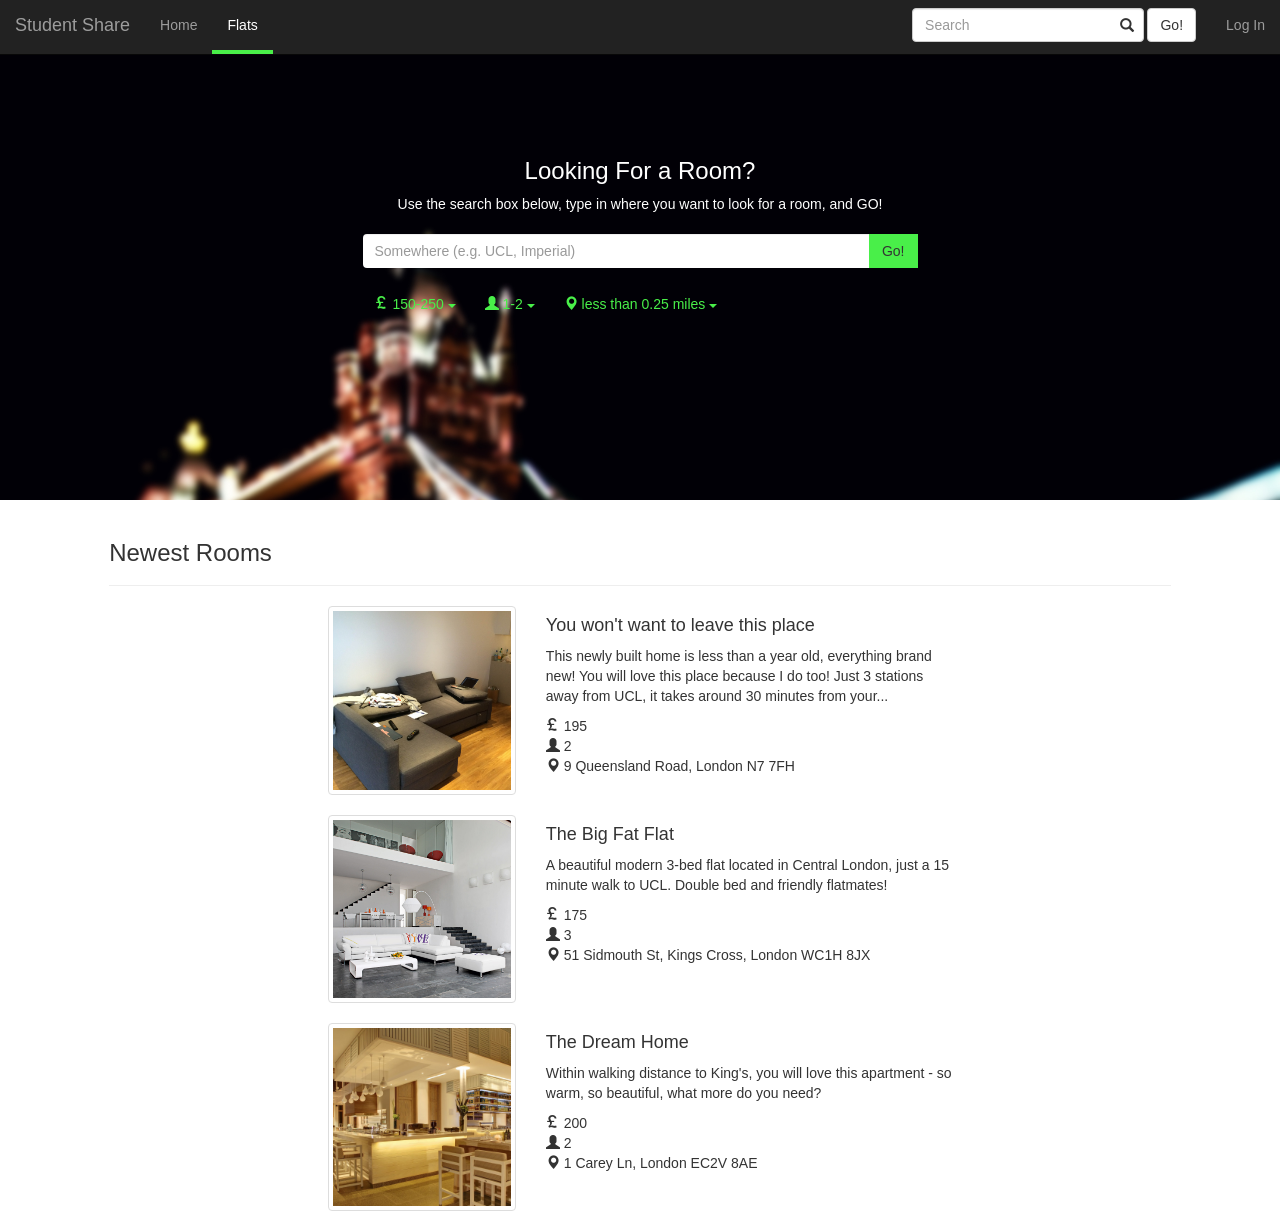
==== flats.html @ d861ad5a "mockup" ====
<!DOCTYPE html>
<html lang="en">
<head>
  <meta charset="utf-8">
  <meta http-equiv="X-UA-Compatible" content="IE=edge">
  <meta name="viewport" content="width=device-width, initial-scale=1, maximum-scale=1, user-scalable=no">
  <!-- The above 3 meta tags *must* come first in the head; any other head content must come *after* these tags -->
  <title>Student Share</title>


  <!-- Bootstrap -->
  <link href="css/bootstrap.css" rel="stylesheet">
  <!-- Custom -->
  <link href="css/custom.css" rel="stylesheet">

  <!-- HTML5 shim and Respond.js for IE8 support of HTML5 elements and media queries -->
  <!-- WARNING: Respond.js doesn't work if you view the page via file:// -->
    <!--[if lt IE 9]>
      <script src="https://oss.maxcdn.com/html5shiv/3.7.2/html5shiv.min.js"></script>
      <script src="https://oss.maxcdn.com/respond/1.4.2/respond.min.js"></script>
      <![endif]-->
    </head>
    <body>
      <nav class="navbar navbar-inverse navbar-fixed-top">
        <div class="container-fluid">
          <!-- Brand and toggle get grouped for better mobile display -->
          <div class="navbar-header">
            <button type="button" class="navbar-toggle collapsed" data-toggle="collapse" data-target="#bs-example-navbar-collapse-1" aria-expanded="false">
              <span class="sr-only">Toggle navigation</span>
              <span class="icon-bar"></span>
              <span class="icon-bar"></span>
              <span class="icon-bar"></span>
            </button>
            <a class="navbar-brand" href="index.html">Student Share</a>
          </div>

          <!-- Collect the nav links, forms, and other content for toggling -->
          <div class="collapse navbar-collapse" id="bs-example-navbar-collapse-1">
            <ul class="nav navbar-nav">
              <li> <a href="index.html">Home </a>
              </li>
              <li class="active"><a href="#">Flats<span class="sr-only">(current)</span></a>
                <div class="navbarHighlight"></div>
              </li>

            </ul>
          <ul class="nav navbar-nav navbar-right">
            <li class=""><a href="login.html">Log In</a>
            </li>
          </ul>
          <form class="navbar-form navbar-right" role="search">
            <div class="form-group has-feedback">
              <input type="text" class="form-control" placeholder="Search">
              <i class="form-control-feedback glyphicon glyphicon-search "></i>
            </div>
             <a href="searchResults.html">
              <button type="button" class="btn btn-default">Go!</button>
            </a>
          </form>
          </div><!-- /.navbar-collapse -->
        </div><!-- /.container-fluid -->
      </nav>

      <div class="jumbotron londonBG mediumDIV">
        <div class="container" >
          <div class="row"> </br></div>
          <div class="row">
            <div class="col-lg-3"></div>
            <div class="col-lg-6 light-text" style="text-align: center">
            </br>
            <h3>Looking For a Room?</h3>
          </div>
          <div class="col-lg-3"></div>
        </div>
        <div class="row">
          <div class="col-lg-3"></div>
          <div class="col-lg-6 light-text " style="text-align: center">
            <span>Use the search box below, type in where you want to look for a room, and GO!</span><br></br>
          </div>
          <div class="col-lg-3"></div>
        </div>
        <div class="row"> </div>
        <div class="row">
          <div class="col-lg-3"></div>
          <div class="col-lg-6">
            <div class="input-group" style="border:0;">
              <input type="text" class="form-control" placeholder="Somewhere (e.g. UCL, Imperial)"style="border:0;">
              <span class="input-group-btn">
                <a href="searchResults.html">
                  <button class="btn btn-default" type="button" style="background-color: #49ef49; border-color:#49ef49; border-radius:0; ">Go!</button>
                </a>
              </span>
            </div><!-- /input-group -->
          </div><!-- /.col-lg-6 -->
          <div class="col-lg-3"></div>
        </div><!-- /.row -->
      </br>
      <div class="row">
        <div class="col-lg-3"></div>
        <div class="col-lg-6">
          <div class="dropdown">
            <div class="btn-toolbar" role="toolbar" aria-label="...">
              <div class="btn-group" role="group">
                <button class="btn btn-default dropdown-toggle transButton" type="button" id="dropdownMenu1" data-toggle="dropdown" aria-haspopup="true" aria-expanded="true">
                  <span class="glyphicon glyphicon-gbp" aria-hidden="true"></span>
                  150-250
                  <span class="caret"></span>
                </button>
                <ul class="dropdown-menu" aria-labelledby="dropdownMenu1">
                  <li><a href="#">0-150</a></li>
                  <li><a href="#">150-250</a></li>
                  <li><a href="#">250+</a></li>
                </ul>
              </div>
              <div class="btn-group" role="group">
                <button class="btn btn-default dropdown-toggle transButton" type="button" id="dropdownMenu1" data-toggle="dropdown" aria-haspopup="true" aria-expanded="true">
                  <span class="glyphicon glyphicon-user" aria-hidden="true"></span>
                  1-2
                  <span class="caret"></span>
                </button>
                <ul class="dropdown-menu" aria-labelledby="dropdownMenu1">
                  <li><a href="#">1-2</a></li>
                  <li><a href="#">3-4</a></li>
                  <li><a href="#">5+</a></li>
                </ul>
              </div>
              <div class="btn-group " role="group">
                <button class="btn btn-default dropdown-toggle transButton" type="button" id="dropdownMenu1" data-toggle="dropdown" aria-haspopup="true" aria-expanded="true">
                  <span class="glyphicon glyphicon-map-marker" aria-hidden="true"></span>
                  less than 0.25 miles
                  <span class="caret"></span>
                </button>
                <ul class="dropdown-menu" aria-labelledby="dropdownMenu1">
                  <li><a href="#">less than 0.25 miles</a></li>
                  <li><a href="#">less than 0.5 miles</a></li>
                  <li><a href="#">less than 1 mile</a></li>
                  <li><a href="#">less than 3 miles</a></li>
                  <li><a href="#">less than 5 miles</a></li>
                </ul>
              </div>
            </div>
          </div>
        </div><!-- /.col-lg-6 -->
        <div class="col-lg-3"></div>
      </div><!-- /.row -->
    </div>
  </div>



  <div class="row">
    <div class="col-lg-1"></div>
    <div class="col-lg-10">
      <div class="page-header">
        <h3>Newest Rooms</h3>
      </div>
    </div>
    <div class="col-lg-1"></div>
  </div>

<a href="post1.html">
<div class="row">
    <div class="col-lg-3">
    </div>
    <div class="col-lg-2">
      <a href="post1.html" class="thumbnail">
        <img src="images/square-0433.jpg" alt="...">
      </a>
    </div>
    <div class="col-lg-4">
      <div class="row">
        <div class="col-lg-12">
          <h4>You won't want to leave this place</h4>
          <p>This newly built home is less than a year old, everything brand new! You will love this place because I do too! Just 3 stations away from UCL, it takes around 30 minutes from your... </p>
        </div>
      </div>
      <div class="row">
        <div class="col-lg-12">
          <span class="glyphicon glyphicon-gbp" aria-hidden="true"></span>&nbsp;195
        </div>
      </div>
      <div class="row">
        <div class="col-lg-12">
          <span class="glyphicon glyphicon-user" aria-hidden="true"></span>&nbsp;2
        </div>
      </div>
      <div class="row">
        <div class="col-lg-12">
          <span class="glyphicon glyphicon-map-marker" aria-hidden="true"></span>&nbsp;9 Queensland Road, London N7 7FH
        </div>
      </div>
    </div>
    <div class="col-lg-4">
    </div>
  </div>
</a>

  <div class="row" >
    <div class="col-lg-3">
    </div>
    <div class="col-lg-2">
      <a href="#" class="thumbnail">
        <img src="images/house1.jpg" alt="...">
      </a>
    </div>
    <div class="col-lg-4">
      <div class="row">
        <div class="col-lg-12">
          <h4>The Big Fat Flat</h4>
          <p>A beautiful modern 3-bed flat located in Central London, just a 15 minute walk to UCL. Double bed and friendly flatmates!</p>
        </div>
      </div>
      <div class="row">
        <div class="col-lg-12">
          <span class="glyphicon glyphicon-gbp" aria-hidden="true"></span>&nbsp;175
        </div>
      </div>
      <div class="row">
        <div class="col-lg-12">
          <span class="glyphicon glyphicon-user" aria-hidden="true"></span>&nbsp;3
        </div>
      </div>
      <div class="row">
        <div class="col-lg-12">
          <span class="glyphicon glyphicon-map-marker" aria-hidden="true"></span>&nbsp;51 Sidmouth St, Kings Cross, London WC1H 8JX
        </div>
      </div>
    </div>
    <div class="col-lg-3">
    </div>
  </div>

  <div class="row" >
    <div class="col-lg-3">
    </div>
    <div class="col-lg-2">
      <a href="#" class="thumbnail">
        <img src="images/house2.jpg" alt="...">
      </a>
    </div>
    <div class="col-lg-4">
      <div class="row">
        <div class="col-lg-12">
          <h4>The Dream Home</h4>
          <p>Within walking distance to King's, you will love this apartment - so warm, so beautiful, what more do you need?</p>
        </div>
      </div>
      <div class="row">
        <div class="col-lg-12">
          <span class="glyphicon glyphicon-gbp" aria-hidden="true"></span>&nbsp;200
        </div>
      </div>
      <div class="row">
        <div class="col-lg-12">
          <span class="glyphicon glyphicon-user" aria-hidden="true"></span>&nbsp;2
        </div>
      </div>
      <div class="row">
        <div class="col-lg-12">
          <span class="glyphicon glyphicon-map-marker" aria-hidden="true"></span>&nbsp;1 Carey Ln, London EC2V 8AE
        </div>
      </div>
    </div>
    <div class="col-lg-4">
    </div>
  </div>

   

  <!-- jQuery (necessary for Bootstrap's JavaScript plugins) -->
  <script src="https://ajax.googleapis.com/ajax/libs/jquery/1.11.3/jquery.min.js"></script>
  <!-- Include all compiled plugins (below), or include individual files as needed -->
  <script src="js/bootstrap.min.js"></script>
</body>
</html>
---- css/custom.css ----
.navbar-inverse .navbar-nav > .active > a,
.navbar-inverse .navbar-nav > .active > a:hover,
.navbar-inverse .navbar-nav > .active > a:focus {
  color: #fff;
  background-color: transparent;
}

.navbar-inverse .navbar-nav > .active > .navbarHighlight{
  height: 4px;
  background-color: #49ef49;
}

.londonBG{
	background-image:url(../images/londonBG.jpg);
	
}

.friendsBG{
	background-image:url(../images/friendsBG.jpg);

}

.largeDIV{
	background-size: cover;
	background-repeat: no-repeat;
	height: 75vh;
}

.mediumDIV{
	background-size: cover;
	background-repeat: no-repeat;
	height: 50vh;
}

.smallDIV{
	background-size: cover;
	background-repeat: no-repeat;
	height: 30vh;
}

.jumbotron{
	margin-bottom: 0;
}

.navbar{
	margin-bottom: 0px;
}

.light-text{
	color: #ffffff;
}

body{
	padding-top: 50px;
}

.transButton, .transButton:hover, .transButton:active{
	background-color: transparent;
	color: #49ef49;
	border: 0;
	font-weight: ;

}
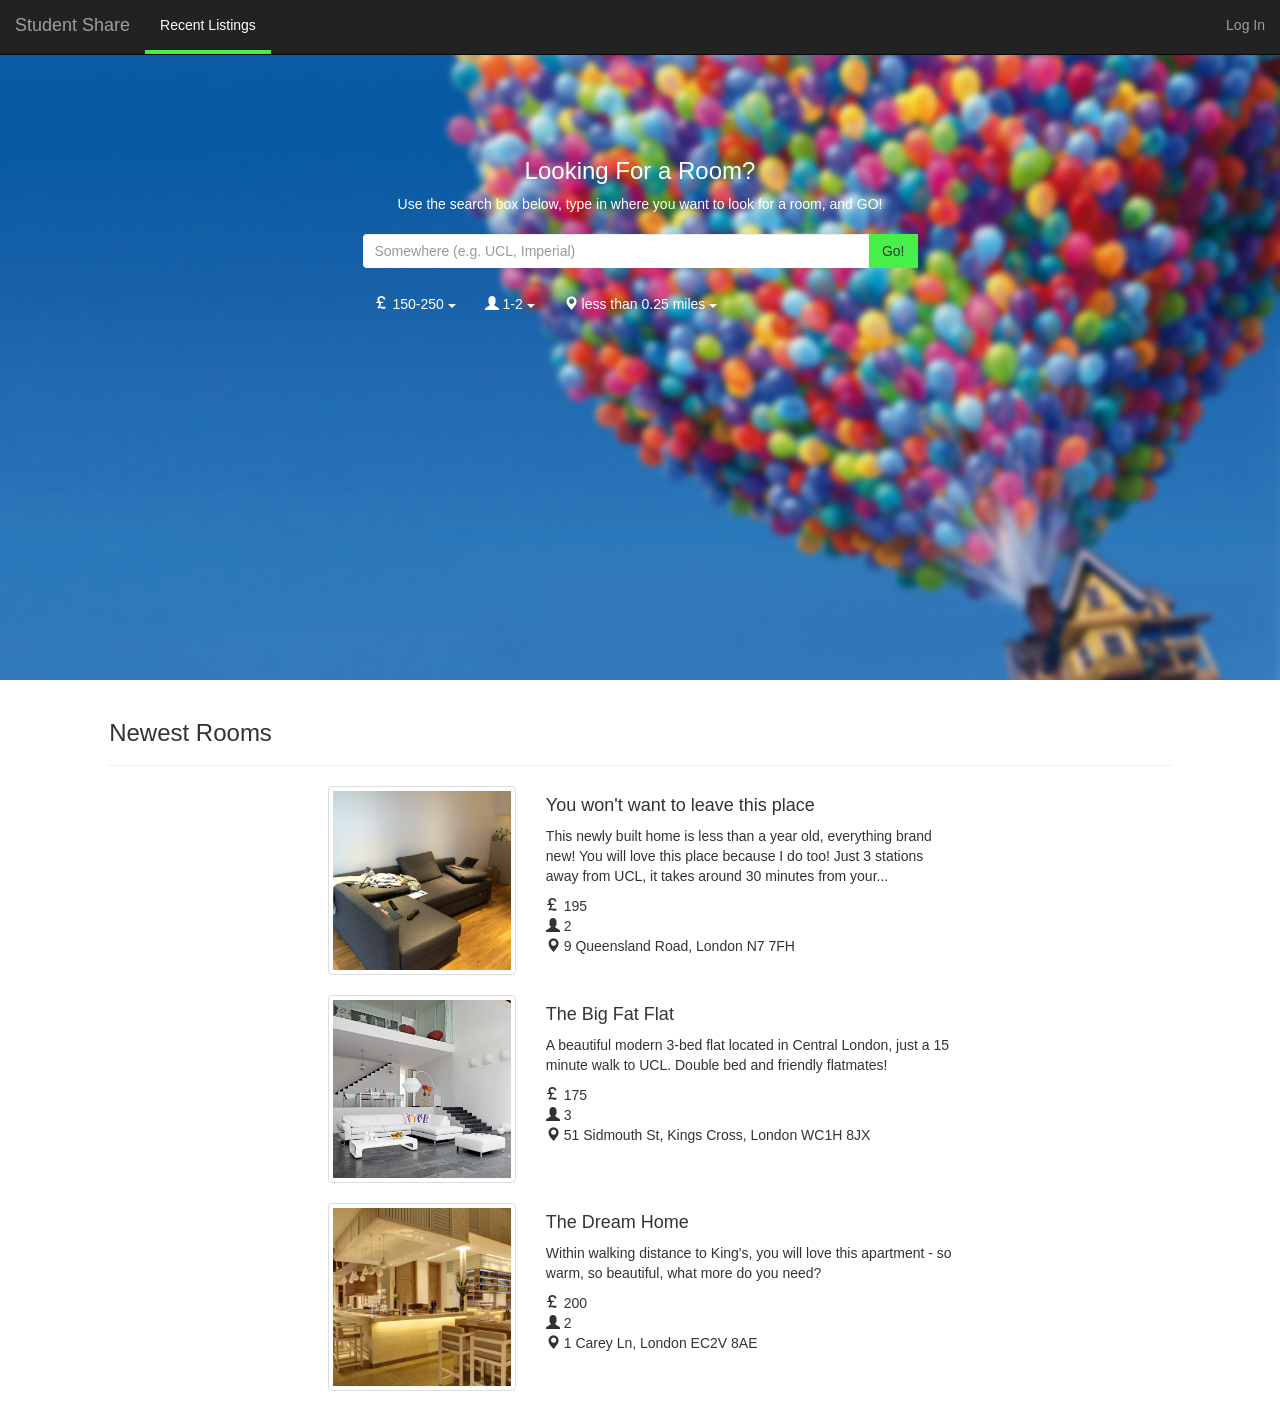
==== commit 482e9b7e: "final" ====
--- a/flats.html
+++ b/flats.html
@@ -37,9 +37,7 @@
           <!-- Collect the nav links, forms, and other content for toggling -->
           <div class="collapse navbar-collapse" id="bs-example-navbar-collapse-1">
             <ul class="nav navbar-nav">
-              <li> <a href="index.html">Home </a>
-              </li>
-              <li class="active"><a href="#">Flats<span class="sr-only">(current)</span></a>
+              <li class="active"><a href="#">Recent Listings<span class="sr-only">(current)</span></a>
                 <div class="navbarHighlight"></div>
               </li>
 
@@ -48,15 +46,6 @@
             <li class=""><a href="login.html">Log In</a>
             </li>
           </ul>
-          <form class="navbar-form navbar-right" role="search">
-            <div class="form-group has-feedback">
-              <input type="text" class="form-control" placeholder="Search">
-              <i class="form-control-feedback glyphicon glyphicon-search "></i>
-            </div>
-             <a href="searchResults.html">
-              <button type="button" class="btn btn-default">Go!</button>
-            </a>
-          </form>
           </div><!-- /.navbar-collapse -->
         </div><!-- /.container-fluid -->
       </nav>
--- a/css/custom.css
+++ b/css/custom.css
@@ -12,7 +12,7 @@
 }
 
 .londonBG{
-	background-image:url(../images/londonBG.jpg);
+	background-image:url(../images/upBG.jpg);
 	
 }
 
@@ -24,13 +24,13 @@
 .largeDIV{
 	background-size: cover;
 	background-repeat: no-repeat;
-	height: 75vh;
+	height: 80vh;
 }
 
 .mediumDIV{
 	background-size: cover;
 	background-repeat: no-repeat;
-	height: 50vh;
+	height: 70vh;
 }
 
 .smallDIV{
@@ -57,7 +57,7 @@
 
 .transButton, .transButton:hover, .transButton:active{
 	background-color: transparent;
-	color: #49ef49;
+	color: #ffffff;
 	border: 0;
 	font-weight: ;
 
